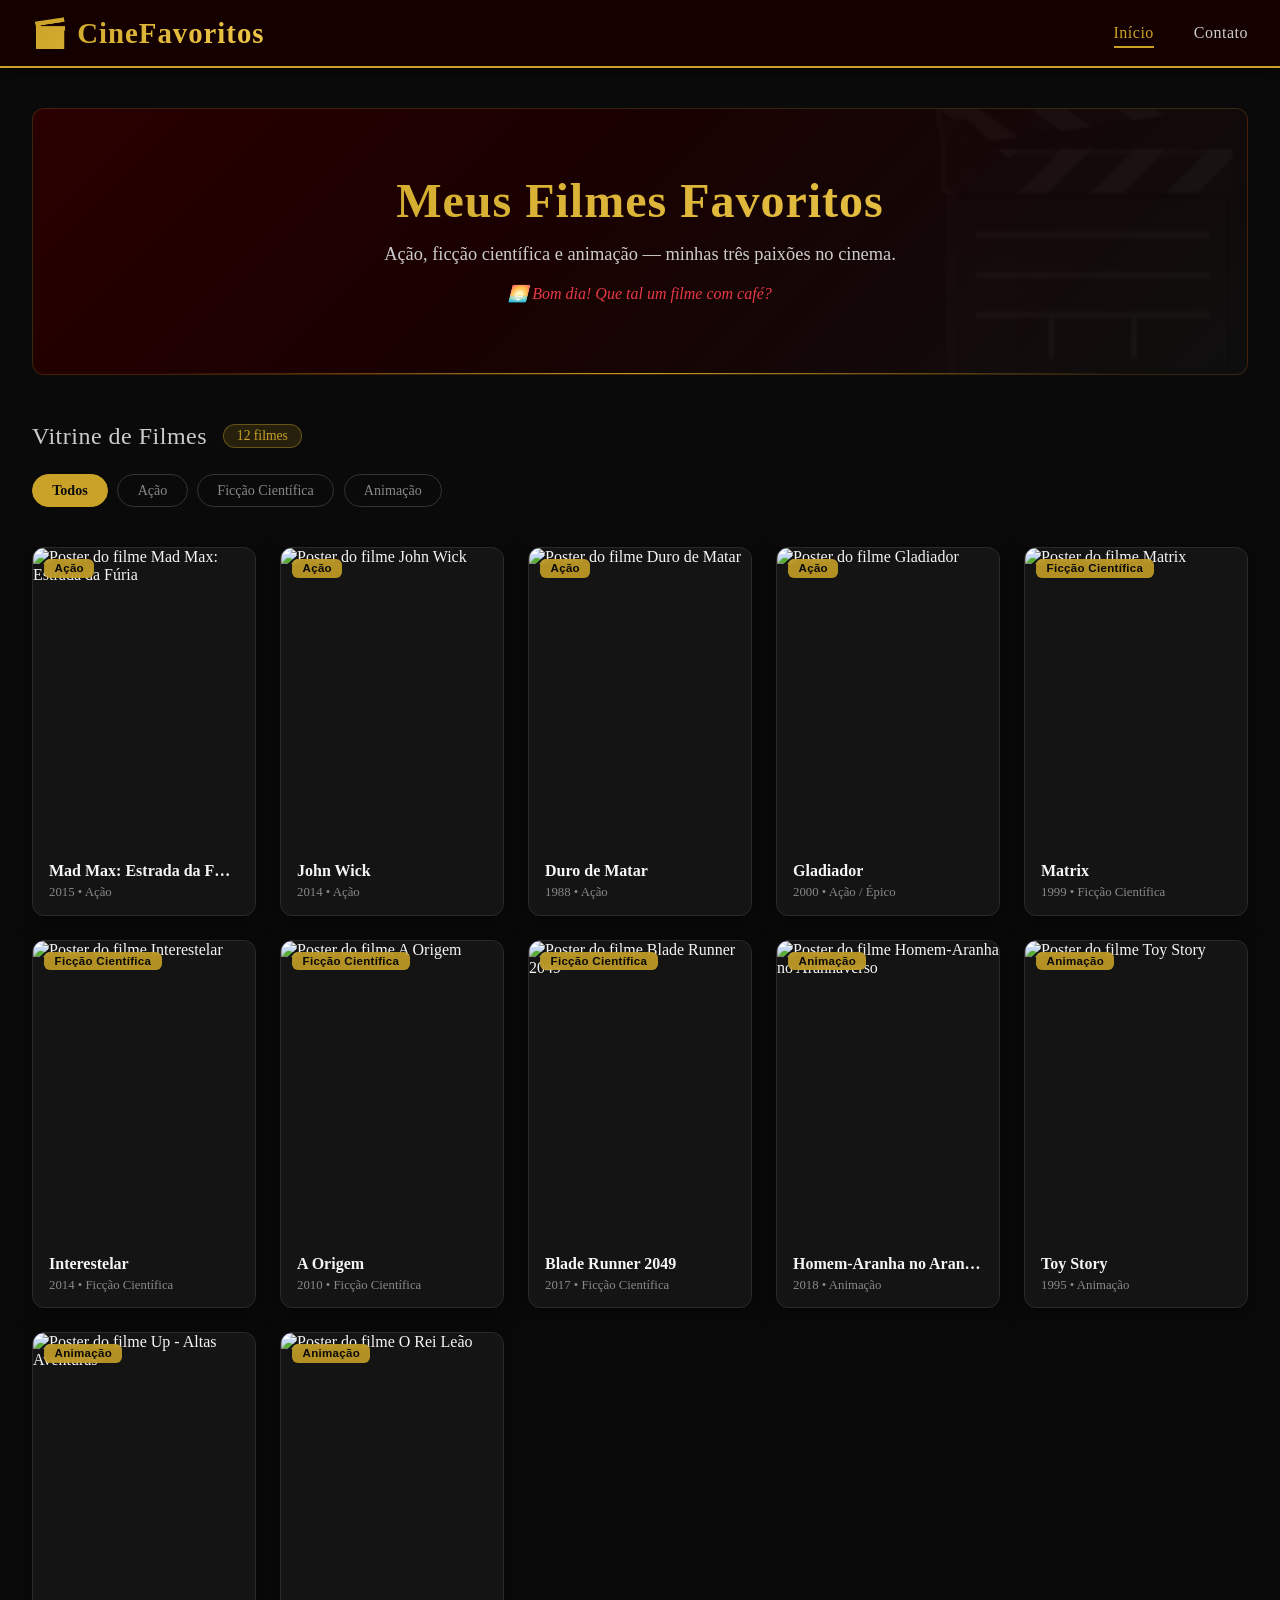
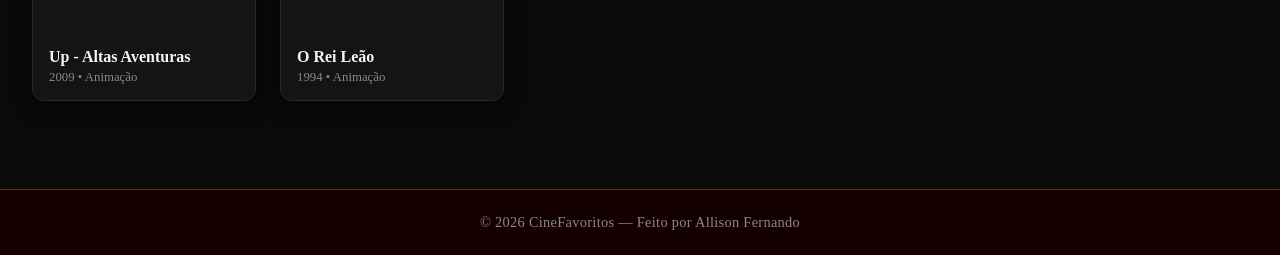
==== index.html @ 7ba5d1b7 "Initial commit: CineFavoritos site with 12 movies and genre filter" ====
<!DOCTYPE html>
<html lang="pt-BR">
<head>
    <meta charset="UTF-8">
    <meta name="viewport" content="width=device-width, initial-scale=1.0">
    <meta name="description" content="CineFavoritos — uma seleção dos filmes que mais marcaram Allison Fernando.">
    <meta name="theme-color" content="#1a0000">
    <title>CineFavoritos - Meus Filmes</title>
    <link rel="stylesheet" href="style.css">
</head>
<body>
    <header>
        <nav>
            <h1 class="logo">🎬 CineFavoritos</h1>
            <ul class="menu">
                <li><a href="index.html">Início</a></li>
                <li><a href="contato.html">Contato</a></li>
            </ul>
        </nav>
    </header>

    <main>
        <section class="hero">
            <h2>Meus Filmes Favoritos</h2>
            <p>Ação, ficção científica e animação — minhas três paixões no cinema.</p>
            <p id="saudacao"></p>
        </section>

        <div class="secao-titulo">
            <h2>Vitrine de Filmes</h2>
            <span id="contagem-filmes" class="contagem">12 filmes</span>
        </div>

        <div class="filtros">
            <button class="filtro ativo" data-filtro="todos">Todos</button>
            <button class="filtro" data-filtro="Ação">Ação</button>
            <button class="filtro" data-filtro="Ficção Científica">Ficção Científica</button>
            <button class="filtro" data-filtro="Animação">Animação</button>
        </div>

        <section class="vitrine">

            <!-- ───── AÇÃO ───── -->
            <article class="card" data-genero="Ação">
                <div class="card-imagem">
                    <img src="https://upload.wikimedia.org/wikipedia/en/thumb/6/6e/Mad_Max_Fury_Road.jpg/250px-Mad_Max_Fury_Road.jpg" alt="Poster do filme Mad Max: Estrada da Fúria" loading="lazy">
                    <div class="card-overlay">
                        <p class="card-descricao">Uma perseguição alucinante pelo deserto pós-apocalíptico.</p>
                        <div class="card-nota"><span class="estrela">★</span> 8.1 IMDb</div>
                    </div>
                    <span class="card-badge">Ação</span>
                </div>
                <div class="card-info">
                    <h3>Mad Max: Estrada da Fúria</h3>
                    <p class="card-meta">2015 • Ação</p>
                </div>
            </article>

            <article class="card" data-genero="Ação">
                <div class="card-imagem">
                    <img src="https://upload.wikimedia.org/wikipedia/en/thumb/9/98/John_Wick_TeaserPoster.jpg/250px-John_Wick_TeaserPoster.jpg" alt="Poster do filme John Wick" loading="lazy">
                    <div class="card-overlay">
                        <p class="card-descricao">Coreografia letal e estilo único — o assassino que voltou.</p>
                        <div class="card-nota"><span class="estrela">★</span> 7.4 IMDb</div>
                    </div>
                    <span class="card-badge">Ação</span>
                </div>
                <div class="card-info">
                    <h3>John Wick</h3>
                    <p class="card-meta">2014 • Ação</p>
                </div>
            </article>

            <article class="card" data-genero="Ação">
                <div class="card-imagem">
                    <img src="https://upload.wikimedia.org/wikipedia/en/c/ca/Die_Hard_%281988_film%29_poster.jpg" alt="Poster do filme Duro de Matar" loading="lazy">
                    <div class="card-overlay">
                        <p class="card-descricao">Um policial sozinho contra um arranha-céu cheio de terroristas.</p>
                        <div class="card-nota"><span class="estrela">★</span> 8.2 IMDb</div>
                    </div>
                    <span class="card-badge">Ação</span>
                </div>
                <div class="card-info">
                    <h3>Duro de Matar</h3>
                    <p class="card-meta">1988 • Ação</p>
                </div>
            </article>

            <article class="card" data-genero="Ação">
                <div class="card-imagem">
                    <img src="https://upload.wikimedia.org/wikipedia/en/thumb/f/fb/Gladiator_%282000_film_poster%29.png/250px-Gladiator_%282000_film_poster%29.png" alt="Poster do filme Gladiador" loading="lazy">
                    <div class="card-overlay">
                        <p class="card-descricao">Um general traído busca vingança na arena do Coliseu romano.</p>
                        <div class="card-nota"><span class="estrela">★</span> 8.5 IMDb</div>
                    </div>
                    <span class="card-badge">Ação</span>
                </div>
                <div class="card-info">
                    <h3>Gladiador</h3>
                    <p class="card-meta">2000 • Ação / Épico</p>
                </div>
            </article>

            <!-- ───── FICÇÃO CIENTÍFICA ───── -->
            <article class="card" data-genero="Ficção Científica">
                <div class="card-imagem">
                    <img src="https://upload.wikimedia.org/wikipedia/en/thumb/d/db/The_Matrix.png/250px-The_Matrix.png" alt="Poster do filme Matrix" loading="lazy">
                    <div class="card-overlay">
                        <p class="card-descricao">E se tudo que você conhece não fosse real? Pílula vermelha ou azul?</p>
                        <div class="card-nota"><span class="estrela">★</span> 8.7 IMDb</div>
                    </div>
                    <span class="card-badge">Ficção Científica</span>
                </div>
                <div class="card-info">
                    <h3>Matrix</h3>
                    <p class="card-meta">1999 • Ficção Científica</p>
                </div>
            </article>

            <article class="card" data-genero="Ficção Científica">
                <div class="card-imagem">
                    <img src="https://upload.wikimedia.org/wikipedia/en/b/bc/Interstellar_film_poster.jpg" alt="Poster do filme Interestelar" loading="lazy">
                    <div class="card-overlay">
                        <p class="card-descricao">Uma jornada épica pelo espaço-tempo em busca da sobrevivência humana.</p>
                        <div class="card-nota"><span class="estrela">★</span> 8.7 IMDb</div>
                    </div>
                    <span class="card-badge">Ficção Científica</span>
                </div>
                <div class="card-info">
                    <h3>Interestelar</h3>
                    <p class="card-meta">2014 • Ficção Científica</p>
                </div>
            </article>

            <article class="card" data-genero="Ficção Científica">
                <div class="card-imagem">
                    <img src="https://m.media-amazon.com/images/M/MV5BMjAxMzY3NjcxNF5BMl5BanBnXkFtZTcwNTI5OTM0Mw@@._V1_.jpg" alt="Poster do filme A Origem" loading="lazy">
                    <div class="card-overlay">
                        <p class="card-descricao">Um labirinto mental que redefine os limites da realidade.</p>
                        <div class="card-nota"><span class="estrela">★</span> 8.8 IMDb</div>
                    </div>
                    <span class="card-badge">Ficção Científica</span>
                </div>
                <div class="card-info">
                    <h3>A Origem</h3>
                    <p class="card-meta">2010 • Ficção Científica</p>
                </div>
            </article>

            <article class="card" data-genero="Ficção Científica">
                <div class="card-imagem">
                    <img src="https://upload.wikimedia.org/wikipedia/en/9/9b/Blade_Runner_2049_poster.png" alt="Poster do filme Blade Runner 2049" loading="lazy">
                    <div class="card-overlay">
                        <p class="card-descricao">Uma sequência visualmente deslumbrante sobre o que nos torna humanos.</p>
                        <div class="card-nota"><span class="estrela">★</span> 8.0 IMDb</div>
                    </div>
                    <span class="card-badge">Ficção Científica</span>
                </div>
                <div class="card-info">
                    <h3>Blade Runner 2049</h3>
                    <p class="card-meta">2017 • Ficção Científica</p>
                </div>
            </article>

            <!-- ───── ANIMAÇÃO ───── -->
            <article class="card" data-genero="Animação">
                <div class="card-imagem">
                    <img src="https://upload.wikimedia.org/wikipedia/en/f/fa/Spider-Man_Into_the_Spider-Verse_poster.png" alt="Poster do filme Homem-Aranha no Aranhaverso" loading="lazy">
                    <div class="card-overlay">
                        <p class="card-descricao">Uma revolução visual nas animações com vários Aranhas no multiverso.</p>
                        <div class="card-nota"><span class="estrela">★</span> 8.4 IMDb</div>
                    </div>
                    <span class="card-badge">Animação</span>
                </div>
                <div class="card-info">
                    <h3>Homem-Aranha no Aranhaverso</h3>
                    <p class="card-meta">2018 • Animação</p>
                </div>
            </article>

            <article class="card" data-genero="Animação">
                <div class="card-imagem">
                    <img src="https://upload.wikimedia.org/wikipedia/en/1/13/Toy_Story.jpg" alt="Poster do filme Toy Story" loading="lazy">
                    <div class="card-overlay">
                        <p class="card-descricao">A primeira animação 3D da Pixar — onde brinquedos ganham vida.</p>
                        <div class="card-nota"><span class="estrela">★</span> 8.3 IMDb</div>
                    </div>
                    <span class="card-badge">Animação</span>
                </div>
                <div class="card-info">
                    <h3>Toy Story</h3>
                    <p class="card-meta">1995 • Animação</p>
                </div>
            </article>

            <article class="card" data-genero="Animação">
                <div class="card-imagem">
                    <img src="https://upload.wikimedia.org/wikipedia/en/0/05/Up_%282009_film%29.jpg" alt="Poster do filme Up - Altas Aventuras" loading="lazy">
                    <div class="card-overlay">
                        <p class="card-descricao">Uma aventura emocionante a bordo de uma casa voadora com balões.</p>
                        <div class="card-nota"><span class="estrela">★</span> 8.3 IMDb</div>
                    </div>
                    <span class="card-badge">Animação</span>
                </div>
                <div class="card-info">
                    <h3>Up - Altas Aventuras</h3>
                    <p class="card-meta">2009 • Animação</p>
                </div>
            </article>

            <article class="card" data-genero="Animação">
                <div class="card-imagem">
                    <img src="https://upload.wikimedia.org/wikipedia/en/3/3d/The_Lion_King_poster.jpg" alt="Poster do filme O Rei Leão" loading="lazy">
                    <div class="card-overlay">
                        <p class="card-descricao">A jornada de Simba — um clássico atemporal sobre coragem e destino.</p>
                        <div class="card-nota"><span class="estrela">★</span> 8.5 IMDb</div>
                    </div>
                    <span class="card-badge">Animação</span>
                </div>
                <div class="card-info">
                    <h3>O Rei Leão</h3>
                    <p class="card-meta">1994 • Animação</p>
                </div>
            </article>

        </section>
    </main>

    <footer>
        <p>&copy; 2026 CineFavoritos — Feito por Allison Fernando</p>
    </footer>

    <script src="script.js"></script>
</body>
</html>
---- style.css ----
:root {
    --cor-fundo: #0a0a0a;
    --cor-header: #150000;
    --cor-card: #141414;
    --cor-dourado: #c9a227;
    --cor-dourado-claro: #f0c84a;
    --cor-vermelho: #e63946;
    --cor-vermelho-hover: #c9182b;
    --cor-texto: #f5f5f5;
    --cor-texto-suave: #ccc;
    --cor-texto-apagado: #888;
    --borda: 1px solid #2a2a2a;
    --raio: 12px;
    --sombra: 0 4px 20px rgba(0, 0, 0, 0.6);
    --sombra-hover: 0 12px 35px rgba(230, 57, 70, 0.35);
    --transicao: 0.3s ease;
}

* {
    margin: 0;
    padding: 0;
    box-sizing: border-box;
}

body {
    font-family: 'Georgia', serif;
    background-color: var(--cor-fundo);
    color: var(--cor-texto);
    min-height: 100vh;
    display: flex;
    flex-direction: column;
}

/* ─── Cabeçalho ─── */
header {
    background-color: var(--cor-header);
    border-bottom: 2px solid var(--cor-dourado);
    padding: 1rem 2rem;
    position: sticky;
    top: 0;
    z-index: 100;
    box-shadow: 0 2px 20px rgba(0, 0, 0, 0.8);
}

nav {
    display: flex;
    justify-content: space-between;
    align-items: center;
    max-width: 1300px;
    margin: 0 auto;
}

.logo {
    font-size: 1.8rem;
    letter-spacing: 1px;
    background: linear-gradient(135deg, var(--cor-dourado), var(--cor-dourado-claro));
    -webkit-background-clip: text;
    -webkit-text-fill-color: transparent;
    background-clip: text;
}

.menu {
    list-style: none;
    display: flex;
    gap: 2.5rem;
}

.menu a {
    color: var(--cor-texto-suave);
    text-decoration: none;
    font-size: 1rem;
    letter-spacing: 0.5px;
    transition: color var(--transicao);
    padding-bottom: 5px;
    border-bottom: 2px solid transparent;
    transition: all var(--transicao);
}

.menu a:hover {
    color: var(--cor-texto);
}

.menu a.ativo {
    color: var(--cor-dourado);
    border-bottom-color: var(--cor-dourado);
}

/* ─── Main ─── */
main {
    flex: 1;
    max-width: 1300px;
    margin: 0 auto;
    padding: 2.5rem 2rem;
    width: 100%;
}

/* ─── Hero ─── */
.hero {
    text-align: center;
    padding: 4rem 2rem;
    margin-bottom: 3rem;
    border-radius: var(--raio);
    background: linear-gradient(135deg, #2a0000 0%, #1a0000 40%, #0e0e0e 100%);
    border: 1px solid rgba(201, 162, 39, 0.2);
    position: relative;
    overflow: hidden;
}

.hero::before {
    content: '🎬';
    position: absolute;
    font-size: 18rem;
    opacity: 0.035;
    right: -1rem;
    top: -2rem;
    line-height: 1;
    pointer-events: none;
    -webkit-text-fill-color: initial;
}

.hero::after {
    content: '';
    position: absolute;
    bottom: 0;
    left: 10%;
    right: 10%;
    height: 1px;
    background: linear-gradient(90deg, transparent, var(--cor-dourado), transparent);
}

.hero h2 {
    font-size: 3rem;
    background: linear-gradient(135deg, var(--cor-dourado), var(--cor-dourado-claro));
    -webkit-background-clip: text;
    -webkit-text-fill-color: transparent;
    background-clip: text;
    margin-bottom: 1rem;
    letter-spacing: 1px;
}

.hero p {
    font-size: 1.15rem;
    color: var(--cor-texto-suave);
    margin-bottom: 0.4rem;
}

#saudacao {
    color: var(--cor-vermelho);
    font-style: italic;
    margin-top: 1.2rem;
    font-size: 1rem;
}

/* ─── Título da seção ─── */
.secao-titulo {
    display: flex;
    align-items: center;
    gap: 1rem;
    margin-bottom: 1.5rem;
}

.secao-titulo h2 {
    font-size: 1.5rem;
    color: var(--cor-texto-suave);
    font-weight: normal;
    letter-spacing: 0.5px;
}

.contagem {
    background: rgba(201, 162, 39, 0.15);
    border: 1px solid rgba(201, 162, 39, 0.4);
    color: var(--cor-dourado);
    padding: 0.2rem 0.8rem;
    border-radius: 20px;
    font-size: 0.85rem;
}

/* ─── Filtros ─── */
.filtros {
    display: flex;
    flex-wrap: wrap;
    gap: 0.6rem;
    margin-bottom: 2.5rem;
}

.filtro {
    background: transparent;
    border: 1px solid #333;
    color: var(--cor-texto-apagado);
    padding: 0.45rem 1.2rem;
    border-radius: 20px;
    cursor: pointer;
    font-size: 0.88rem;
    font-family: inherit;
    transition: all var(--transicao);
}

.filtro:hover {
    border-color: var(--cor-dourado);
    color: var(--cor-dourado);
}

.filtro.ativo {
    background: var(--cor-dourado);
    border-color: var(--cor-dourado);
    color: #0a0a0a;
    font-weight: bold;
}

/* ─── Vitrine de filmes ─── */
@keyframes fadeInUp {
    from { opacity: 0; transform: translateY(20px); }
    to   { opacity: 1; transform: translateY(0); }
}

.vitrine {
    display: grid;
    grid-template-columns: repeat(auto-fill, minmax(200px, 1fr));
    gap: 1.5rem;
}

.card {
    background-color: var(--cor-card);
    border-radius: var(--raio);
    overflow: hidden;
    box-shadow: var(--sombra);
    transition: transform var(--transicao), box-shadow var(--transicao);
    cursor: pointer;
    border: var(--borda);
    animation: fadeInUp 0.5s ease both;
}

.card:hover {
    transform: translateY(-8px) scale(1.02);
    box-shadow: var(--sombra-hover);
    border-color: rgba(201, 162, 39, 0.3);
}

/* ─── Imagem + overlay ─── */
.card-imagem {
    position: relative;
    overflow: hidden;
}

.card-imagem img {
    width: 100%;
    height: 300px;
    object-fit: cover;
    display: block;
    transition: transform 0.4s ease;
}

.card:hover .card-imagem img {
    transform: scale(1.05);
}

.card-overlay {
    position: absolute;
    bottom: 0;
    left: 0;
    right: 0;
    background: linear-gradient(transparent 0%, rgba(0, 0, 0, 0.55) 20%, rgba(0, 0, 0, 0.95) 100%);
    padding: 2.5rem 1rem 1rem;
    transform: translateY(100%);
    transition: transform 0.4s ease;
    display: flex;
    flex-direction: column;
    gap: 0.5rem;
}

.card:hover .card-overlay {
    transform: translateY(0);
}

.card-descricao {
    color: #ddd;
    font-size: 0.85rem;
    line-height: 1.5;
}

.card-nota {
    display: flex;
    align-items: center;
    gap: 0.3rem;
    font-size: 0.9rem;
    color: var(--cor-dourado-claro);
    font-weight: bold;
}

.estrela {
    color: var(--cor-dourado);
}

/* ─── Badge de gênero ─── */
.card-badge {
    position: absolute;
    top: 0.7rem;
    left: 0.7rem;
    background: rgba(201, 162, 39, 0.88);
    color: #0a0a0a;
    padding: 0.2rem 0.65rem;
    border-radius: 6px;
    font-size: 0.72rem;
    font-weight: bold;
    font-family: sans-serif;
    letter-spacing: 0.3px;
    backdrop-filter: blur(4px);
}

/* ─── Info do card ─── */
.card-info {
    padding: 0.9rem 1rem;
}

.card-info h3 {
    color: var(--cor-texto);
    font-size: 1rem;
    margin-bottom: 0.3rem;
    white-space: nowrap;
    overflow: hidden;
    text-overflow: ellipsis;
}

.card-meta {
    color: var(--cor-texto-apagado);
    font-size: 0.8rem;
}

/* ─── Página de Contato ─── */
.contato {
    max-width: 600px;
    margin: 0 auto;
}

.contato h2 {
    color: var(--cor-dourado);
    font-size: 2.2rem;
    margin-bottom: 1rem;
    text-align: center;
}

.subtitulo {
    color: var(--cor-texto-suave);
    text-align: center;
    margin-bottom: 2rem;
    line-height: 1.6;
}

form {
    display: flex;
    flex-direction: column;
    gap: 0.5rem;
    background-color: var(--cor-card);
    padding: 2rem;
    border-radius: var(--raio);
    border: var(--borda);
}

label {
    color: var(--cor-dourado);
    font-weight: bold;
    margin-top: 0.5rem;
}

input, textarea {
    padding: 0.8rem;
    background-color: var(--cor-fundo);
    border: 1px solid #2a2a2a;
    border-radius: 6px;
    color: var(--cor-texto);
    font-size: 1rem;
    font-family: inherit;
    transition: border-color var(--transicao);
}

input::placeholder, textarea::placeholder {
    color: #444;
}

input:focus, textarea:focus {
    outline: none;
    border-color: var(--cor-vermelho);
}

input.invalido, textarea.invalido {
    border-color: var(--cor-vermelho);
    background-color: rgba(230, 57, 70, 0.05);
}

.erro {
    color: var(--cor-vermelho);
    font-size: 0.82rem;
    min-height: 1rem;
    font-style: italic;
}

.campo-footer {
    display: flex;
    justify-content: space-between;
    align-items: flex-start;
    gap: 0.5rem;
}

.contador {
    color: #555;
    font-size: 0.8rem;
    white-space: nowrap;
    flex-shrink: 0;
}

button[type="submit"] {
    background-color: var(--cor-vermelho);
    color: white;
    border: none;
    padding: 1rem;
    font-size: 1.1rem;
    border-radius: 6px;
    cursor: pointer;
    margin-top: 0.5rem;
    font-weight: bold;
    transition: background-color var(--transicao), opacity var(--transicao);
}

button[type="submit"]:hover:not(:disabled) {
    background-color: var(--cor-vermelho-hover);
}

button[type="submit"]:disabled {
    opacity: 0.7;
    cursor: not-allowed;
}

#resposta {
    text-align: center;
    margin-top: 1.2rem;
    color: var(--cor-dourado);
    font-size: 1.1rem;
    font-weight: bold;
    min-height: 1.5rem;
}

/* ─── Rodapé ─── */
footer {
    background-color: var(--cor-header);
    text-align: center;
    padding: 1.5rem;
    color: var(--cor-texto-apagado);
    border-top: 1px solid rgba(201, 162, 39, 0.3);
    margin-top: 3rem;
    font-size: 0.9rem;
    letter-spacing: 0.3px;
}

/* ─── Responsivo: tablet ─── */
@media (max-width: 900px) {
    .vitrine {
        grid-template-columns: repeat(auto-fill, minmax(180px, 1fr));
    }

    .hero h2 {
        font-size: 2.3rem;
    }
}

@media (max-width: 768px) {
    .vitrine {
        grid-template-columns: repeat(3, 1fr);
        gap: 1rem;
    }

    .card-imagem img {
        height: 240px;
    }
}

/* ─── Responsivo: mobile ─── */
@media (max-width: 600px) {
    header {
        padding: 0.9rem 1rem;
    }

    nav {
        flex-direction: column;
        gap: 0.7rem;
    }

    .logo {
        font-size: 1.5rem;
    }

    .menu {
        gap: 1.5rem;
    }

    main {
        padding: 1.5rem 1rem;
    }

    .hero {
        padding: 2.5rem 1.5rem;
    }

    .hero h2 {
        font-size: 1.8rem;
    }

    .hero::before {
        font-size: 10rem;
        right: 0;
        top: 0;
    }

    .vitrine {
        grid-template-columns: repeat(2, 1fr);
        gap: 0.9rem;
    }

    .card-imagem img {
        height: 200px;
    }

    .card-overlay {
        transform: translateY(0);
        background: linear-gradient(transparent 0%, rgba(0,0,0,0.9) 60%);
        padding-top: 3rem;
    }

    .card-descricao {
        display: none;
    }

    .filtros {
        gap: 0.5rem;
    }

    .filtro {
        font-size: 0.8rem;
        padding: 0.4rem 0.9rem;
    }

    form {
        padding: 1.5rem 1rem;
    }
}

/* ─── Responsivo: telas muito pequenas ─── */
@media (max-width: 380px) {
    .vitrine {
        grid-template-columns: 1fr 1fr;
    }

    .card-imagem img {
        height: 170px;
    }
}
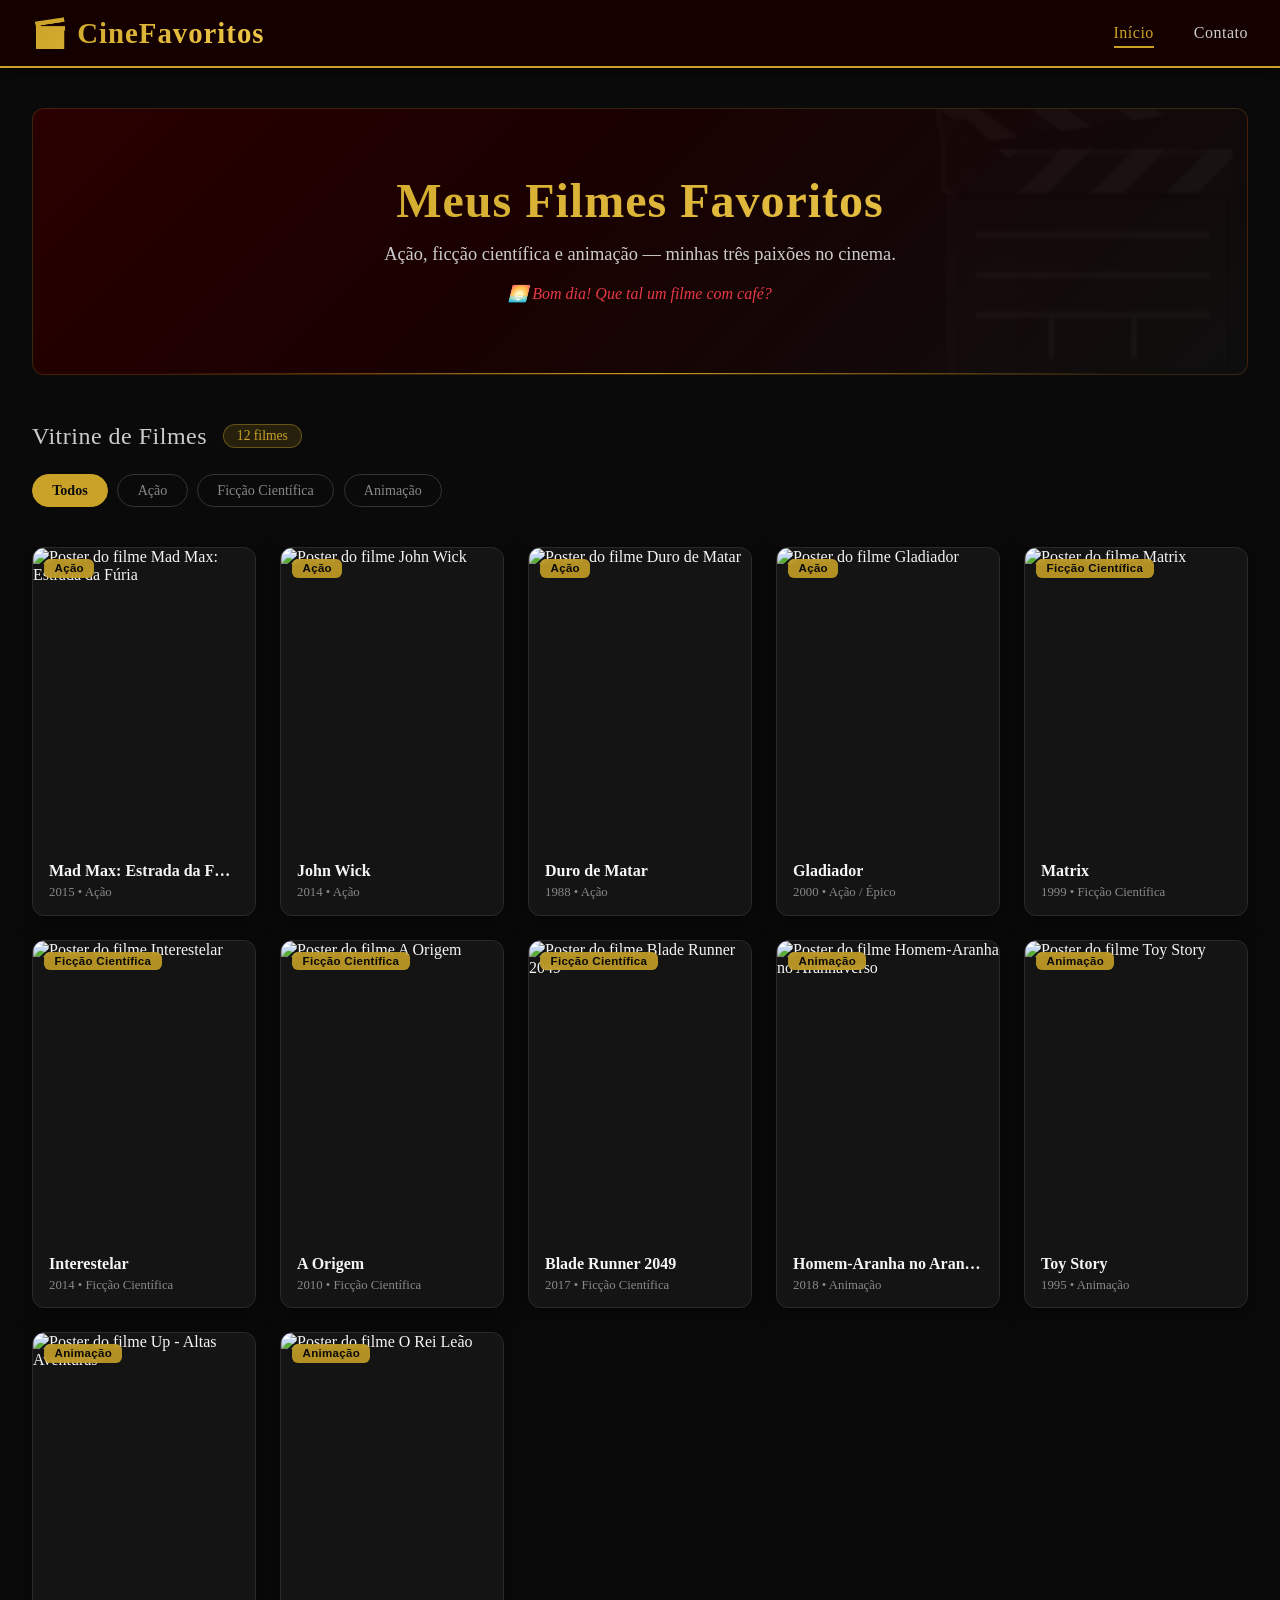
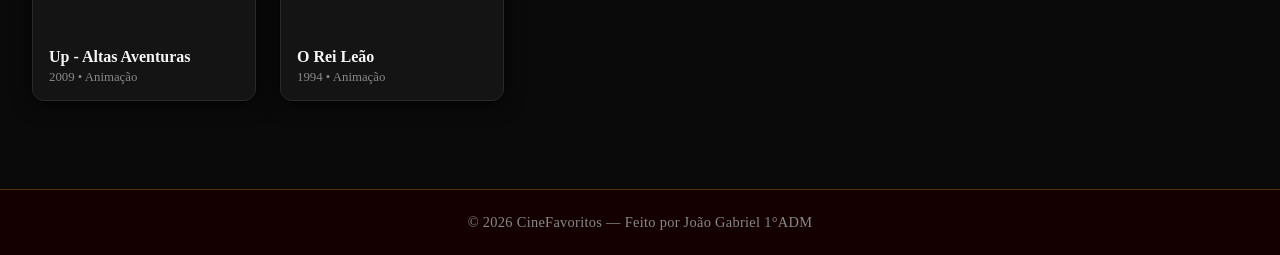
==== commit 4b135bdf: "Update author credit to Joao Gabriel 1ADM" ====
--- a/index.html
+++ b/index.html
@@ -227,7 +227,7 @@
     </main>
 
     <footer>
-        <p>&copy; 2026 CineFavoritos — Feito por Allison Fernando</p>
+        <p>&copy; 2026 CineFavoritos — Feito por João Gabriel 1°ADM</p>
     </footer>
 
     <script src="script.js"></script>
